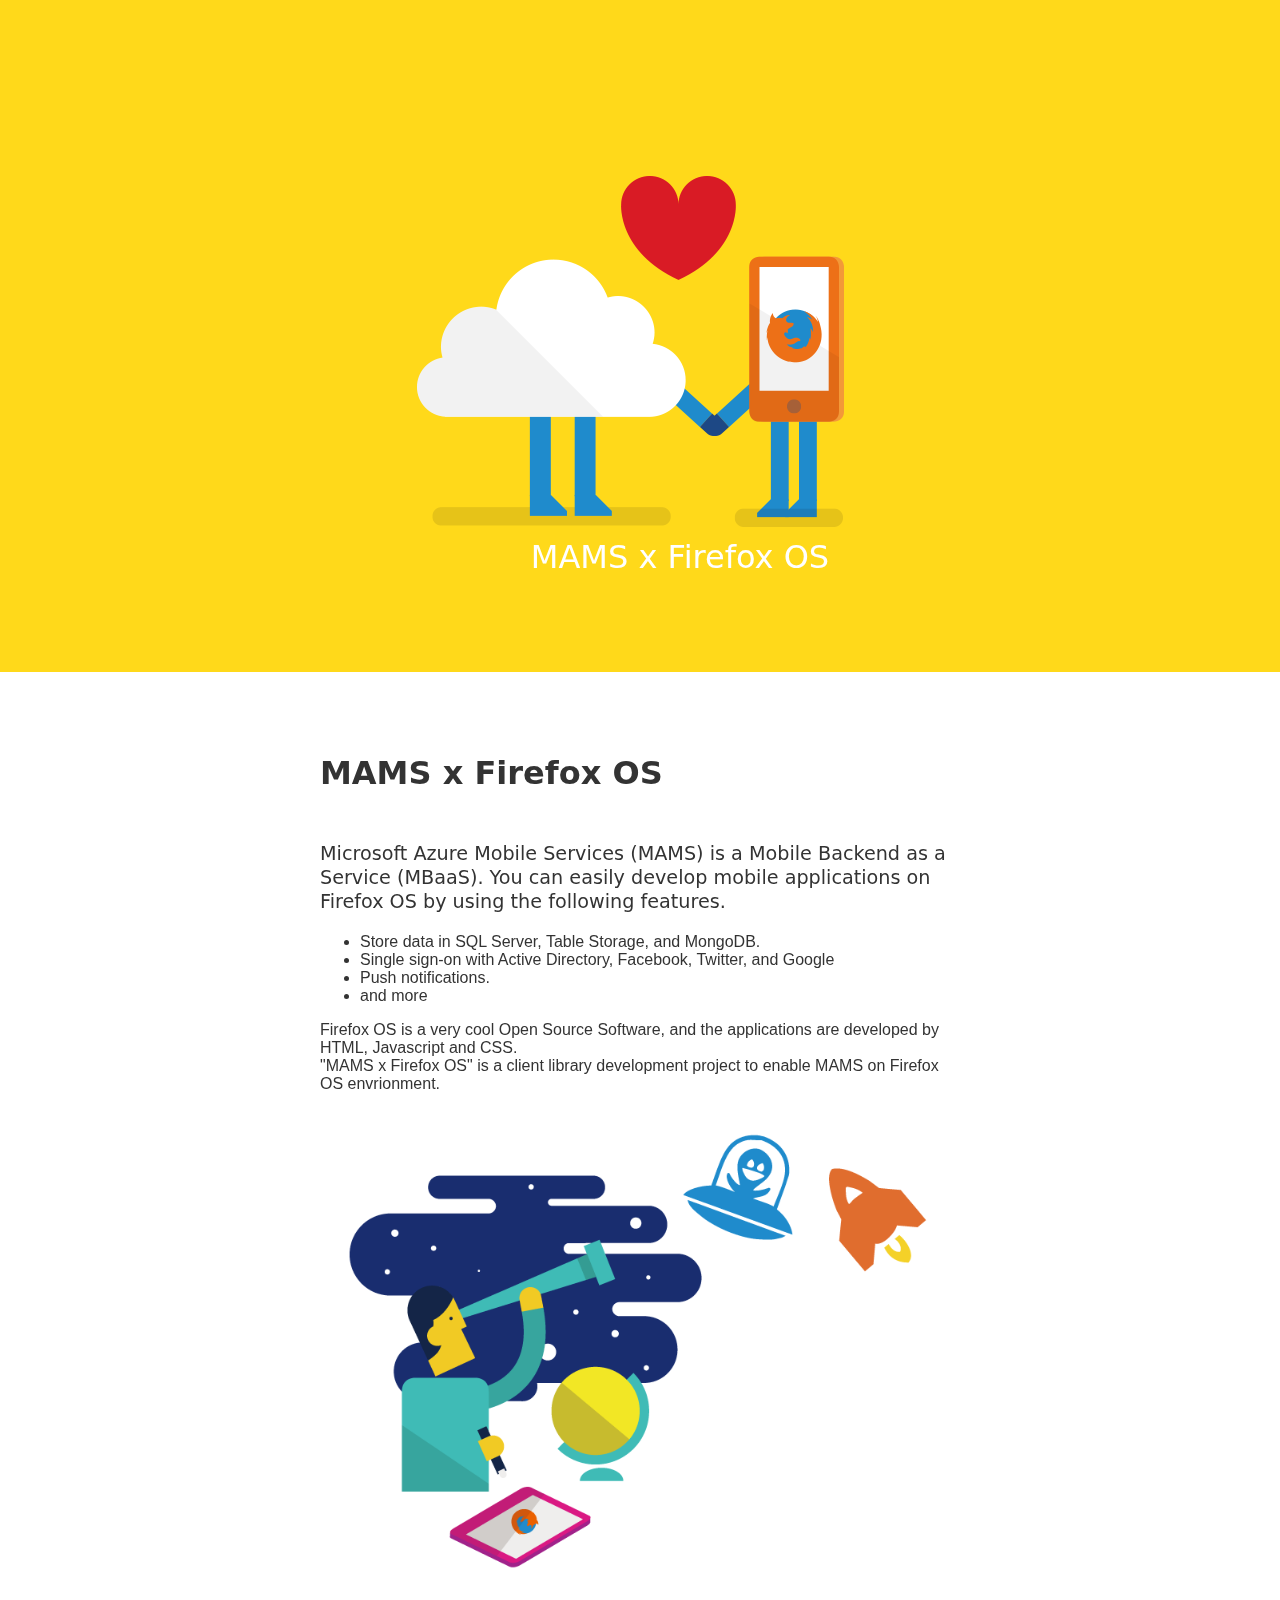
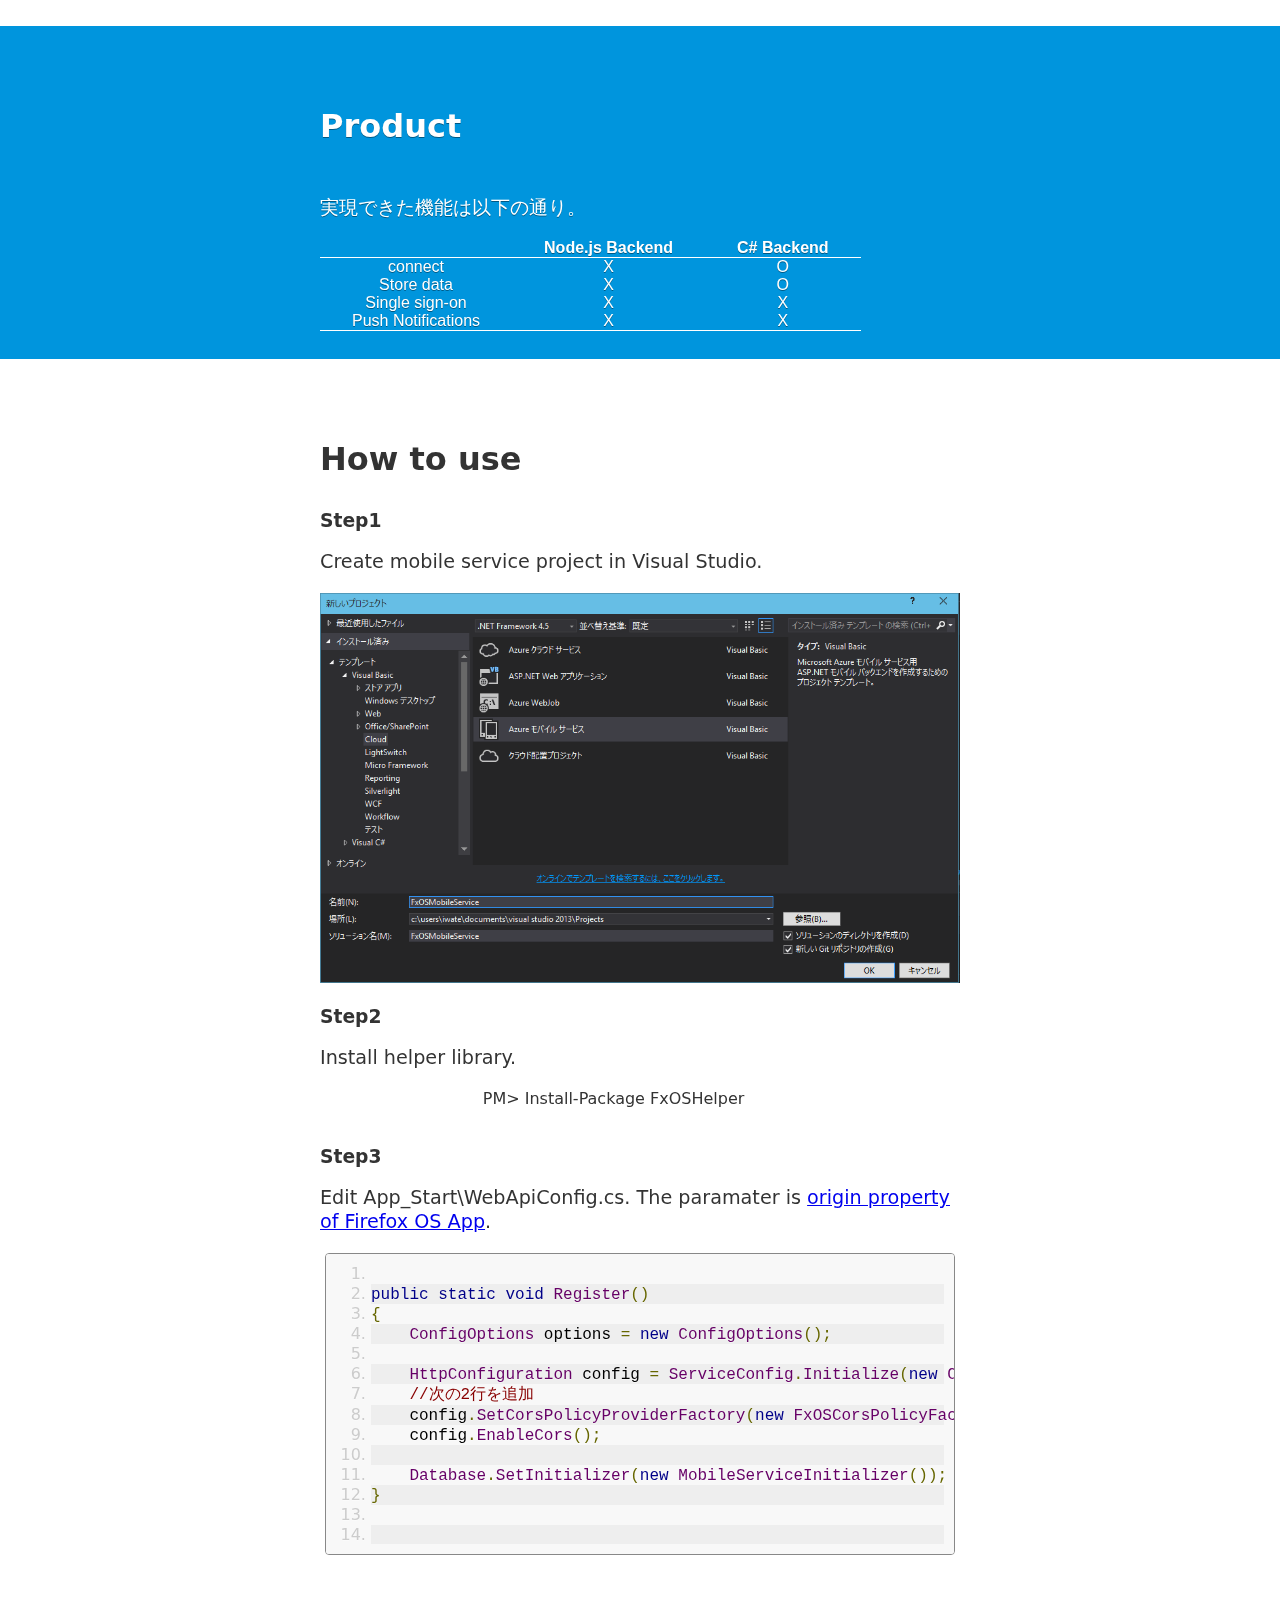
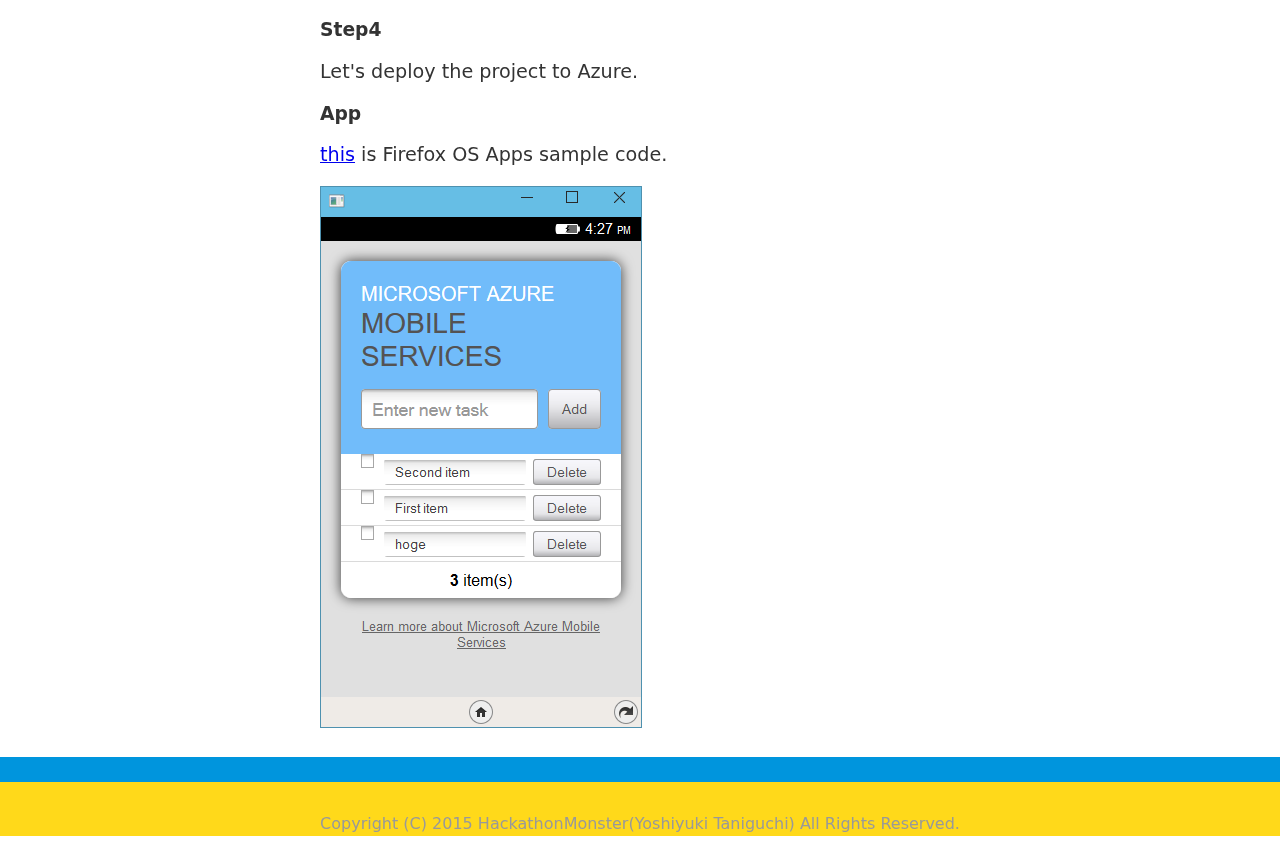
==== index.html @ bf6f058b "first commit" ====
<!DOCTYPE html>
<html lang="ja">
<head>
    <meta charset="UTF-8">
    <title>Microsoft Azure Mobile Service Plus Firefox OS</title>
    <link href="./css/normalize.css" rel="stylesheet" type="text/css" />
    <link href="./css/style.css" type="text/css" rel="stylesheet" />
    <link href="./src/prettify.css" type="text/css" rel="stylesheet" />
    <script src="./src/prettify.js" type="text/javascript" ></script>
    <script src="./src/lang-css.js" type="text/javascript"></script>
</head>
<body onload="prettyPrint()">
    <div id="wrp">
        <header>
            <div id="logo">
                
                </div>
                <div id="main_img"><div class="center"><img class="header" src="./img/img_header.png"></div>
                <h1>MAMS x Firefox OS</h1>
                </div>
            </rheader>
            <main>
                <div class="black"> 
                    <section class="black">
                        <h2>MAMS x Firefox OS</h2>
                        <p class="column5">
                            Microsoft Azure Mobile Services (MAMS) is a Mobile Backend as a Service (MBaaS). You can easily develop mobile applications on Firefox OS by using the following features.<br>
                            <ul>
                                <li>Store data in SQL Server, Table Storage, and MongoDB.</li>
                                <li>Single sign-on with Active Directory, Facebook, Twitter, and Google</li>
                                <li>Push notifications. </li>
                                <li>and more</li>
                            </ul>
                            Firefox OS is a very cool Open Source Software, and the applications are developed by HTML, Javascript and CSS.<br>
                            "MAMS x Firefox OS" is a client library development project to enable MAMS on Firefox OS envrionment.
                        </p>
                        <img id="img02" class="column5" src="./img/img02.png">
                        <hr>
                    </section>
                </div>

                <div class="white">
                    <section class="white">
                        <h2>Product</h2>
                        <p class="column5">
                            実現できた機能は以下の通り。
                            <table>
                                <tr class="ub">
                                    <th></th><th>Node.js Backend</th><th>C# Backend</th>
                                </tr>
                                <tr>
                                    <td>connect </td><td>X</td><td>O</td>
                                </tr>
                                <tr>
                                    <td>Store data</td><td>X</td><td>O</td>
                                </tr>
                                <tr>
                                    <td>Single sign-on</td><td>X</td><td>X</td>
                                </tr>
                                <tr  class="ub">    
                                     <td>Push Notifications</td><td>X</td><td>X</td>
                                </tr>
                            </table>
                        </p>
                        <!-- <img id="img04" c lass="column2" src="./img/img04.png"> -->
                        <hr>
                    </section>

                    <!-- <div class="black">
                        <section class="black">
                            <h2>説明3</h2>
                            <img id="img03" class="column1" src="./img/img03.png">
                            <p class="column4">
                                Lorem ipsum dolor sit amet, consectetur adipisicing elit. Itaque commodi sed nostrum saepe, repellendus quia, reiciendis consectetur ullam eligendi ducimus doloremque quod sit nesciunt est libero rem delectus velit architecto natus ipsam reprehenderit blanditiis, accusamus iusto voluptates. Eius alias, perspiciatis culpa magnam. Officiis laudantium velit et repellendus temporibus nulla animi, architecto, exercitationem modi sit, dolore aperiam ipsa cupiditate sint provident sed expedita in atque labore. Error earum unde, veniam vero culpa nostrum ad assumenda optio officia necessitatibus, veritatis, dicta corrupti nam expedita ex itaque debitis tempora corporis. Minus ipsa nemo aut esse. A distinctio nisi deleniti quidem necessitatibus harum ratione.
                            </p>
                            <hr>
                        </section>

                    </div> -->

                    <div class="black">
                        <section class="black">
                            <h2>How to use</h2>
                            <h3>Step1</h3>
                            <p>Create mobile service project in Visual Studio.</p>
                            <img src="img/step1.png" />
                            <h3>Step2</h3>
                            <p>Install helper library.</p>
                            <pre>
                                PM> Install-Package FxOSHelper
                            </pre>
                            <h3>Step3</h3>
                            <p>Edit App_Start\WebApiConfig.cs. The paramater is <a href="https://developer.mozilla.org/ja/Apps/Manifest#origin">origin property of Firefox OS App</a>.</p>
                            <pre class="prettyprint linenums"><code>
public static void Register()
{
    ConfigOptions options = new ConfigOptions();
            
    HttpConfiguration config = ServiceConfig.Initialize(new ConfigBuilder(options));
    //次の2行を追加
    config.SetCorsPolicyProviderFactory(new FxOSCorsPolicyFactory("app://fxos.contoso.com"));
    config.EnableCors();

    Database.SetInitializer(new MobileServiceInitializer());
}
        </code>
    </pre>
    <h3>Step4</h3>
                            <p>Let's deploy the project to Azure.</p>
    <h3>App</h3>
                            <p><a href="https://github.com/iwate/FxOSTodoSample">this</a> is Firefox OS Apps sample code.</p>
                            <img src="img/sample.png" />
</section>
</div>
</main>
<footer>
    <p class="copyright">
        Copyright (C) 2015 HackathonMonster(Yoshiyuki Taniguchi) All Rights Reserved.
    </p>
</footer>
</div>

</script>
</body>
</html>
---- css/style.css ----
#wrp
{
    margin: 0 auto 0 auto;
}
h1,
h2,
h3,
h4,
h5,
h6,
p,
pre
{
    font-family: Segoe UI,Frutiger,Frutiger Linotype,Dejavu Sans,Helvetica Neue,Arial,sans-serif;
    font-we

    margin: 0 0 0 0;
}

.column1{
    float: left;
    width: 20%;
    height: 100%;
}
.column2{
    float: left;
    width: 40%;
    height: 100%;
}
.column3{
    float: left;
    width: 60%;
    height: 100%;
}
.column4{
    float: left;
    width: 80%;
    height: 100%;
}
.column5{
    float: left;
    width: 100%;
    height: 100%;
}
hr{
    clear: both;
    border: 0;
    height: 0;
}

img
{
    max-width: 100%;
    height: auto;
    margin: 0 0 0 0;
}

/*ヘッダー*/
header
{
    padding: 30px 0 0 0;

    background: #ffd91a;
}
img.header
{
    height: 100%;

    text-align: center;
}
h1
{
    font-size: 2rem;
    font-weight: normal;
    /*line-height: 8rem;*/

    margin: -6rem 0 0 5rem;
    padding-bottom:6rem;

    text-align: center;

    color: #fff;
    /*text-shadow: 0.5rem 0.5rem 0 rgb(213,175,0);*/
    /*text-shadow: 10rem 10rem 0 #999;*/
}
h1 span.subtitle
{
    font-size: 4rem;
    font-weight: 200;

    /*text-shadow: 0 2px 2px rgba(0, 0, 0, .4);*/
}
/*メイン画像*/
#main_img
{
    width: 100%;
    min-height: 300px;
    margin: 0 auto 0 auto;

    background: #ffd91a;
}
/*メイン処理*/
div.center
{
    text-align: center;
}
div.black
{
    padding-top: 50px;
    padding-bottom: 25px;

    background: #fff;
}
div.white
{
    padding-top: 50px;
    padding-bottom: 25px;

    background: #0095dd;
}
section
{
    width: 50%;
    margin: 0 auto 0 auto;
}
section.white
{
    color: #fff;
    text-shadow: 0 1px 0 rgba(0, 0, 0, .4);
}
section.black
{
    color: #333;
    text-shadow: 0 1px 0 rgba(255, 255, 255, .4);
}
section h2
{
    font-size: 2rem;
    line-height: 3rem;
}
section p
{
    font-size: 1.2em;
    line-height: 1.5rem;
}
table td,table th{
    text-align: center;
    padding: 0 2rem;
}

.ub{
    border-bottom: 1px solid #fff;
}


/*フッター*/


footer
{
    margin: 30px 0 30px 0;

    text-align: center;
}
footer p.copyright
{
    font-size: 1rem;
    line-height: 1.5em;

    padding: 0 50px 0 50px;

    color: #999;
}
---- src/prettify.css ----
/* Pretty printing styles. Used with prettify.js. */

/* SPAN elements with the classes below are added by prettyprint. */
.pln { color: #000 }  /* plain text */

@media screen {
  .str { color: #080 }  /* string content */
  .kwd { color: #008 }  /* a keyword */
  .com { color: #800 }  /* a comment */
  .typ { color: #606 }  /* a type name */
  .lit { color: #066 }  /* a literal value */
  /* punctuation, lisp open bracket, lisp close bracket */
  .pun, .opn, .clo { color: #660 }
  .tag { color: #008 }  /* a markup tag name */
  .atn { color: #606 }  /* a markup attribute name */
  .atv { color: #080 }  /* a markup attribute value */
  .dec, .var { color: #606 }  /* a declaration; a variable name */
  .fun { color: red }  /* a function name */
}

/* Use higher contrast and text-weight for printable form. */
@media print, projection {
  .str { color: #060 }
  .kwd { color: #006; font-weight: bold }
  .com { color: #600; font-style: italic }
  .typ { color: #404; font-weight: bold }
  .lit { color: #044 }
  .pun, .opn, .clo { color: #440 }
  .tag { color: #006; font-weight: bold }
  .atn { color: #404 }
  .atv { color: #060 }
}

/* Put a border around prettyprinted code snippets. */
pre.prettyprint { border: 1px solid #888; color: #ccc }

/* Specify class=linenums on a pre to get line numbering */
ol.linenums { margin-top: 0; margin-bottom: 0 } /* IE indents via margin-left */
/* Alternate shading for lines */
li.L1,
li.L3,
li.L5,
li.L7,
li.L9 { background: #eee }

/* 追加分 */
pre.prettyprint {
margin: 5px;
margin-bottom:4rem;
padding: 10px;

/*行番号が隠れないように追記*/
padding-left:5px;

/*スクロールバー無しにするためにコメントアウト*/
/*max-height: 300px;*/
overflow: auto;
background-color: #f8f8f8;

/*かどをまるく*/
border-radius:4px;
}
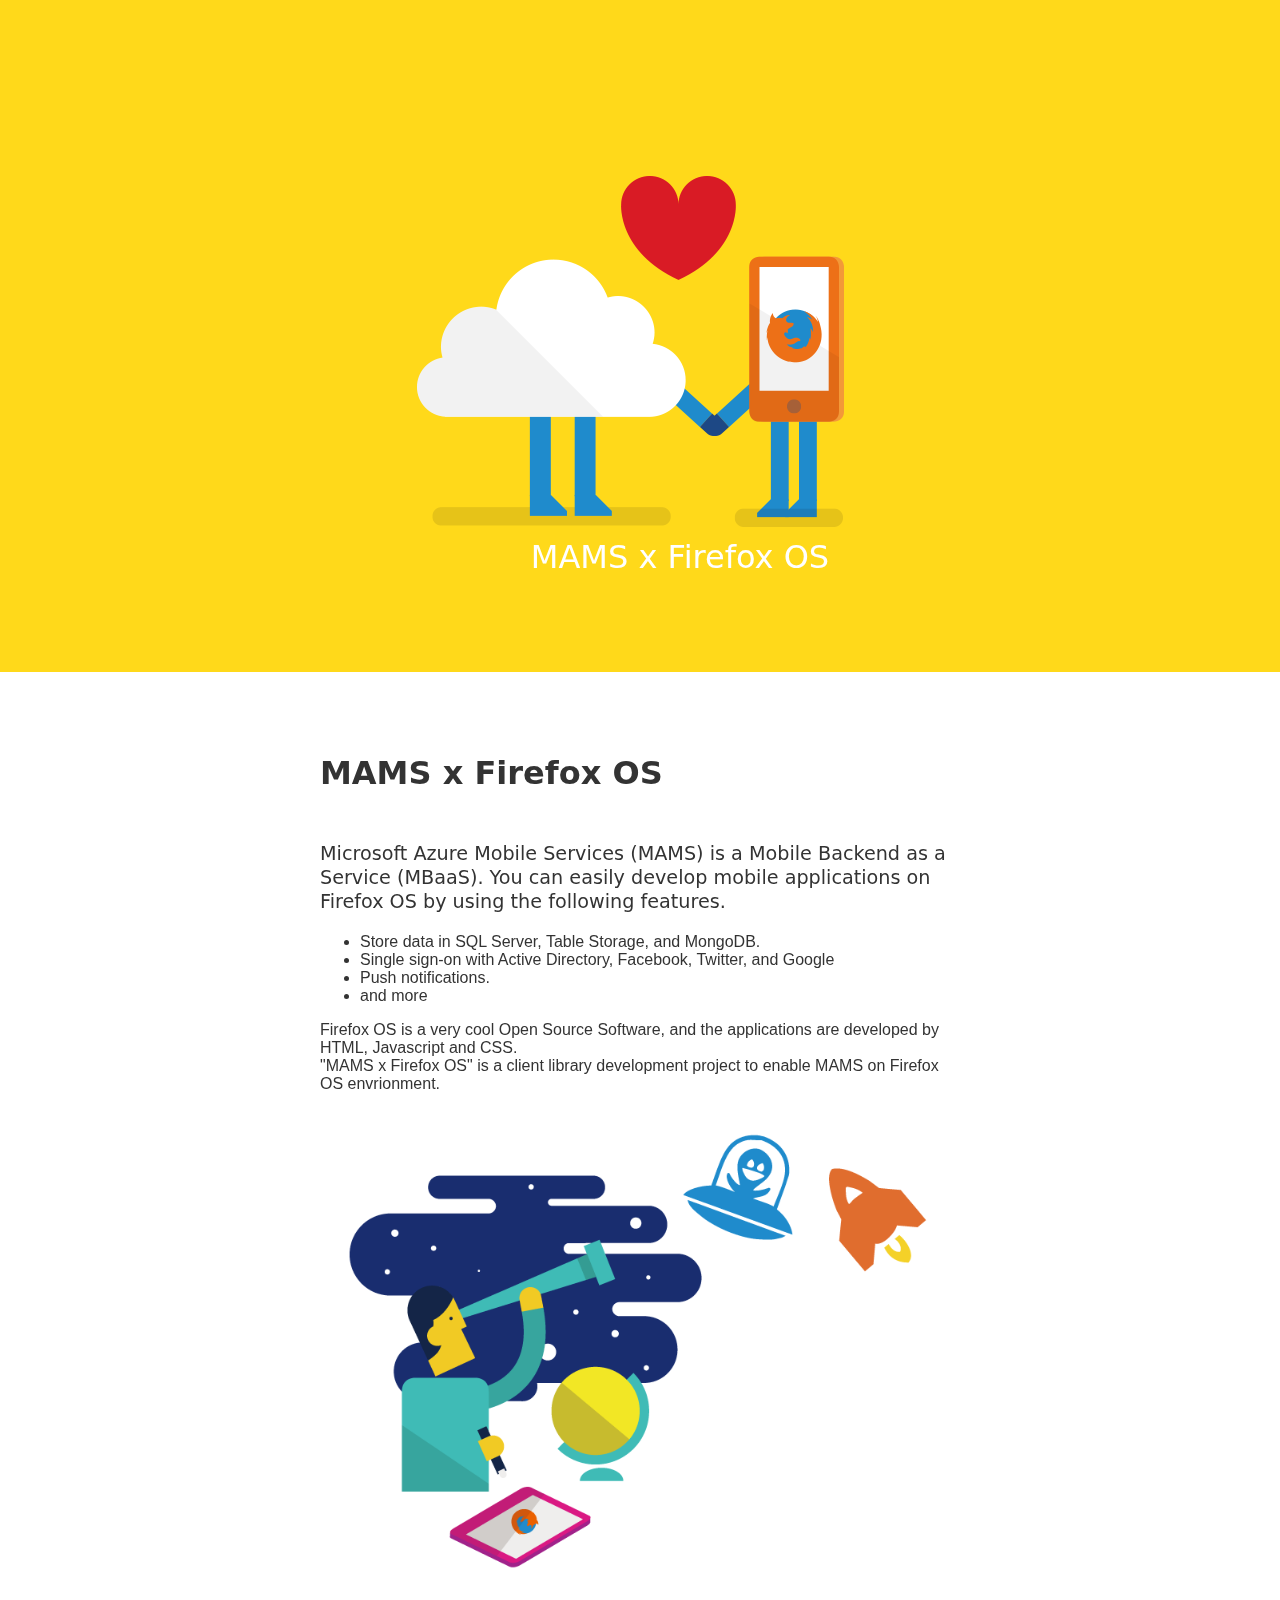
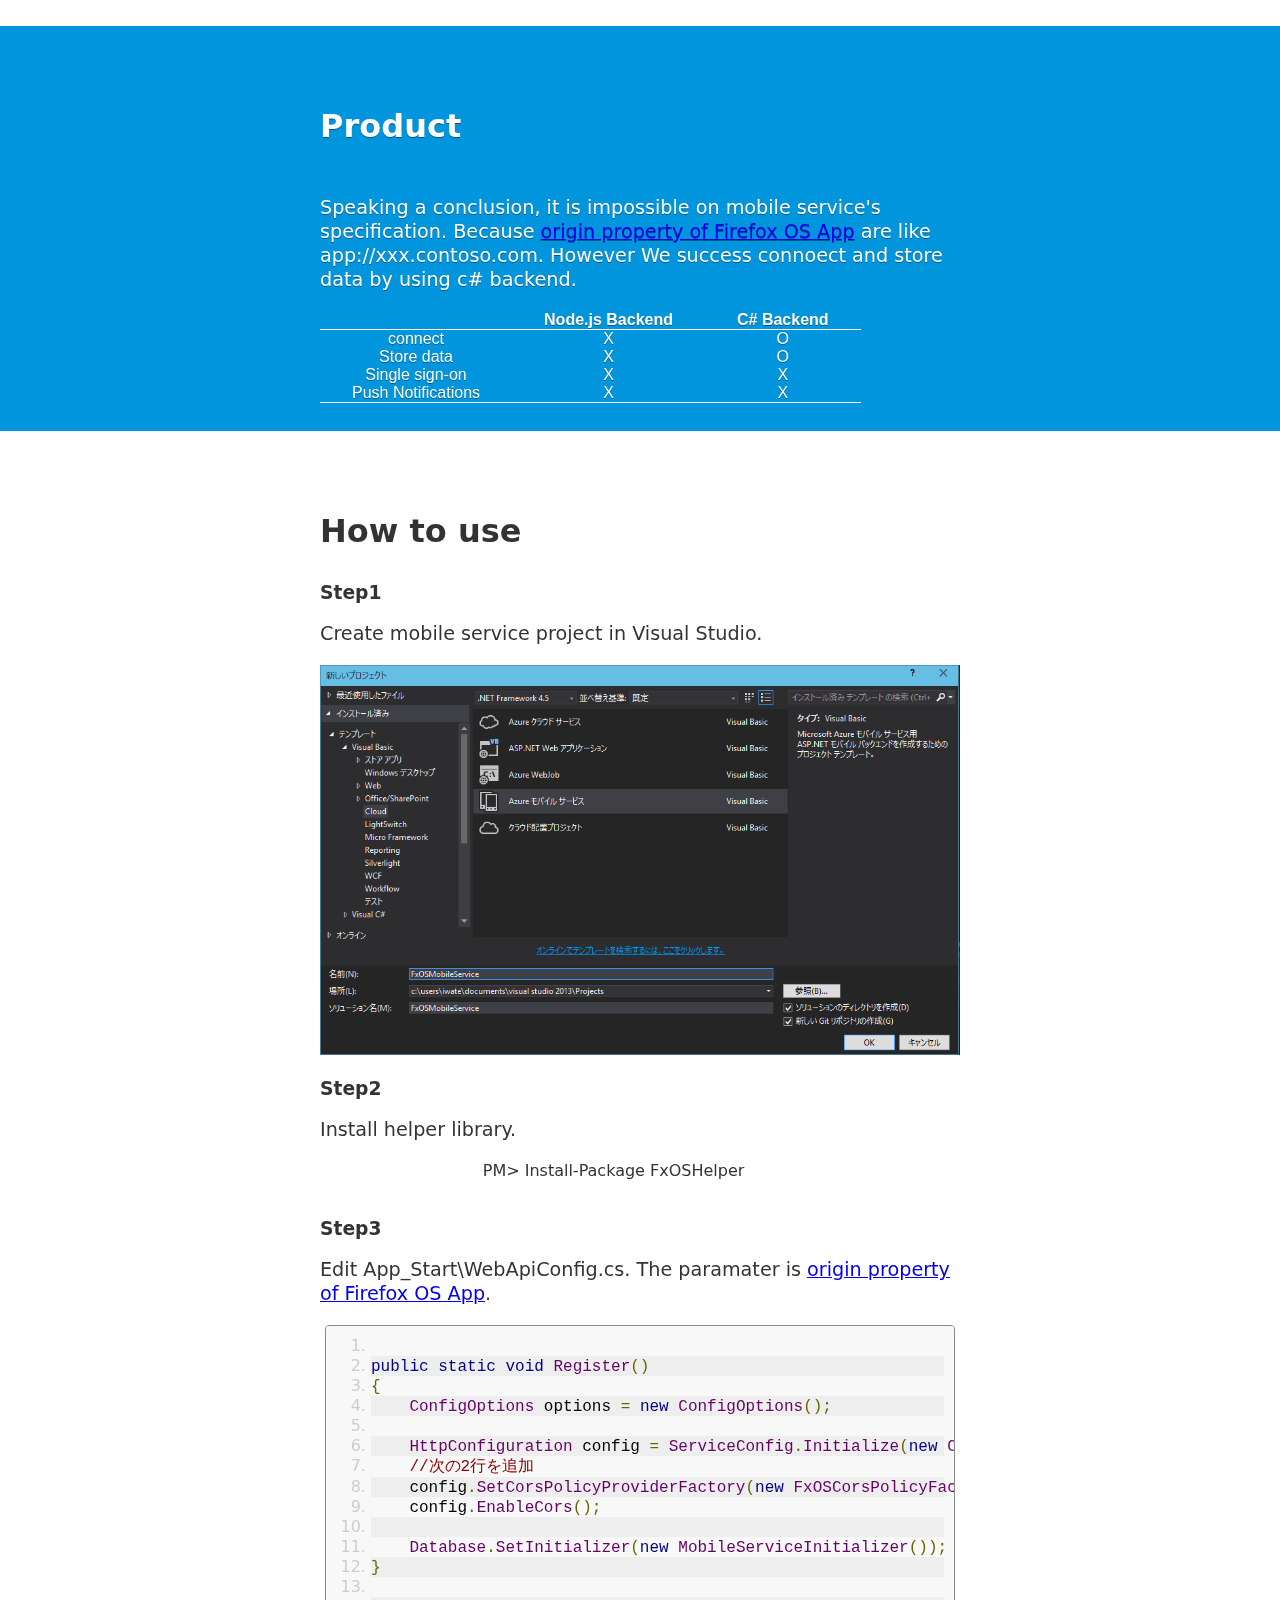
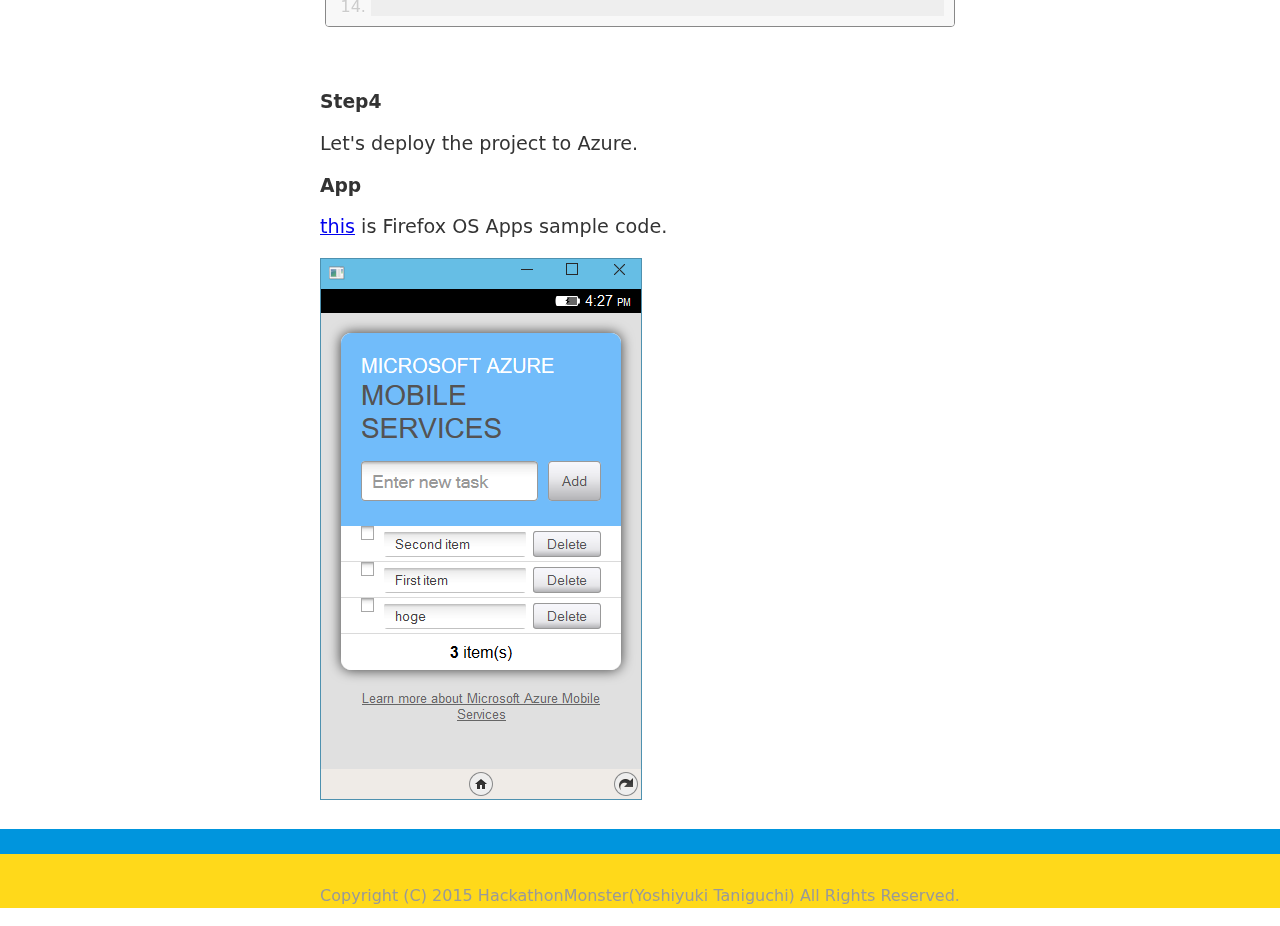
==== commit cb2e741d: "update" ====
--- a/index.html
+++ b/index.html
@@ -43,7 +43,8 @@
                     <section class="white">
                         <h2>Product</h2>
                         <p class="column5">
-                            実現できた機能は以下の通り。
+                            Speaking a conclusion, it is impossible on mobile service's specification. Because   <a href="https://developer.mozilla.org/ja/Apps/Manifest#origin">origin property of Firefox OS App</a> are like  app://xxx.contoso.com.
+                            However We success connoect and store data by using c# backend.
                             <table>
                                 <tr class="ub">
                                     <th></th><th>Node.js Backend</th><th>C# Backend</th>
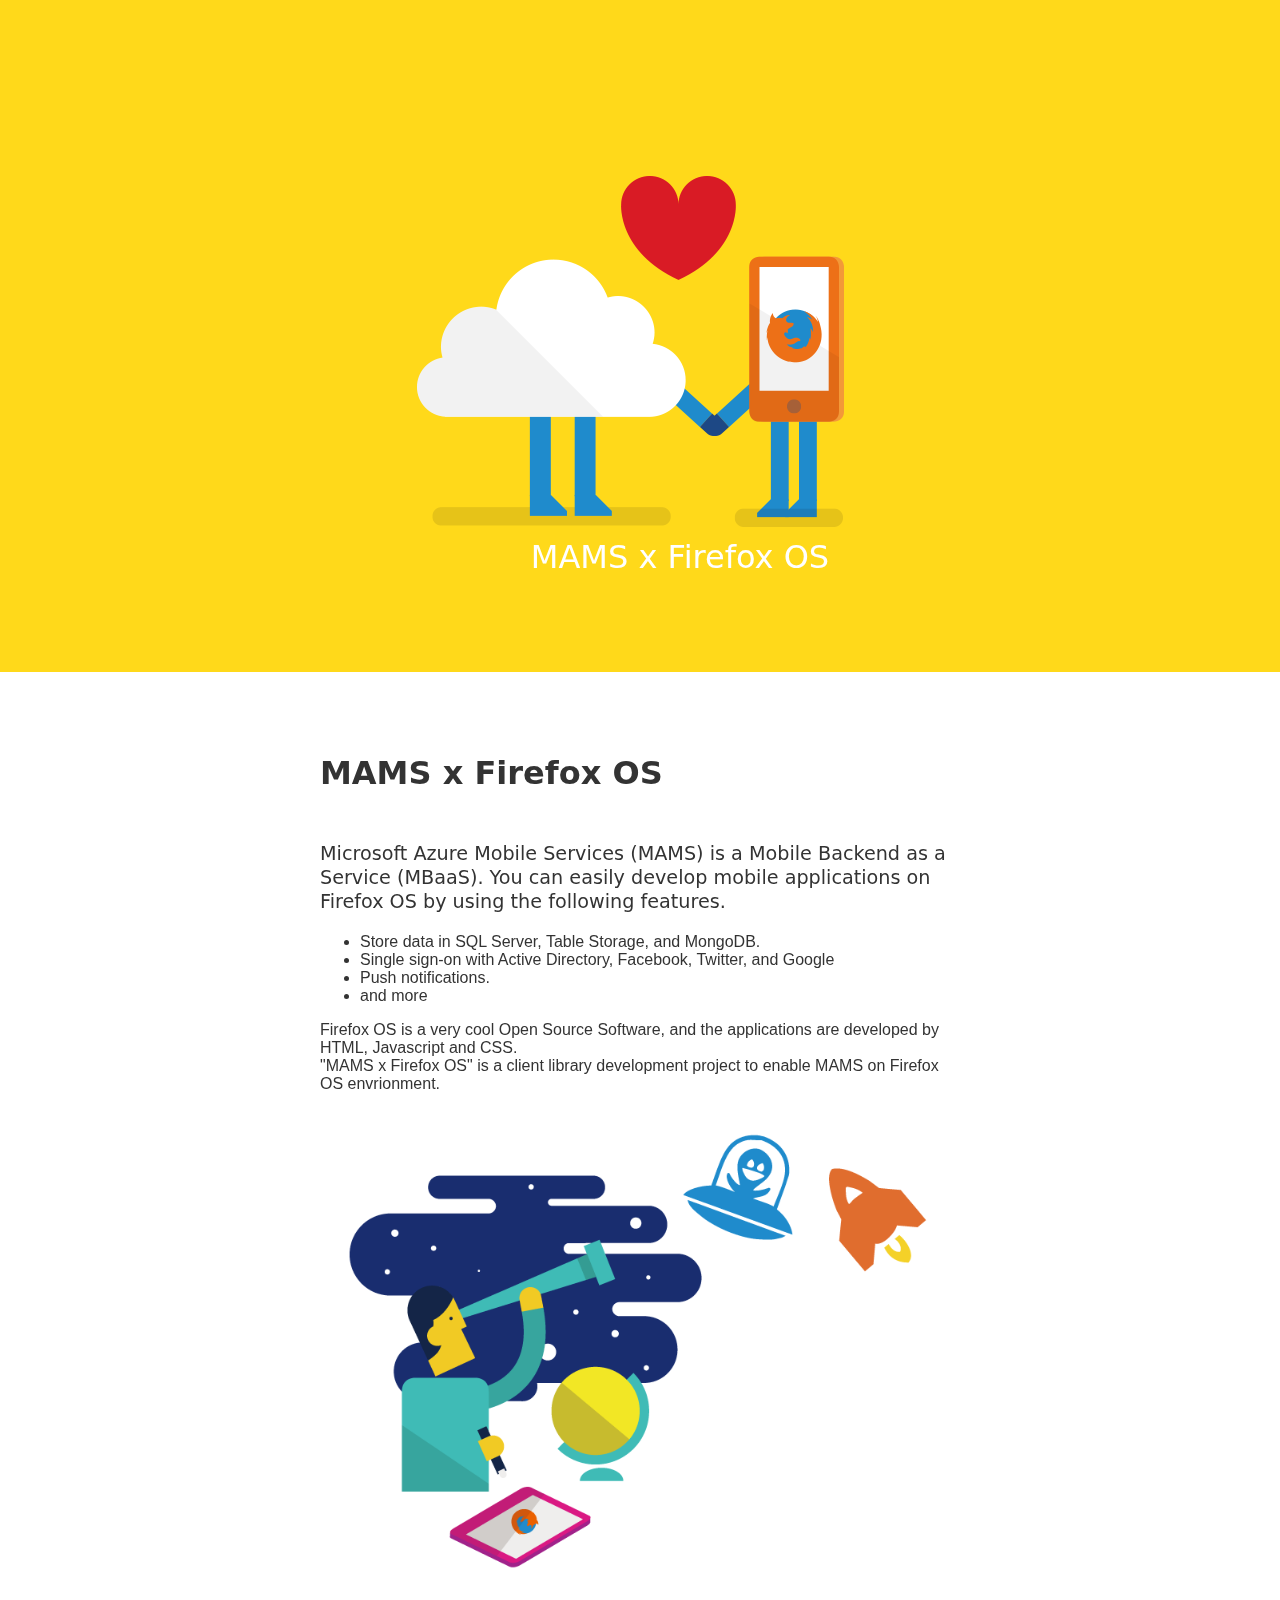
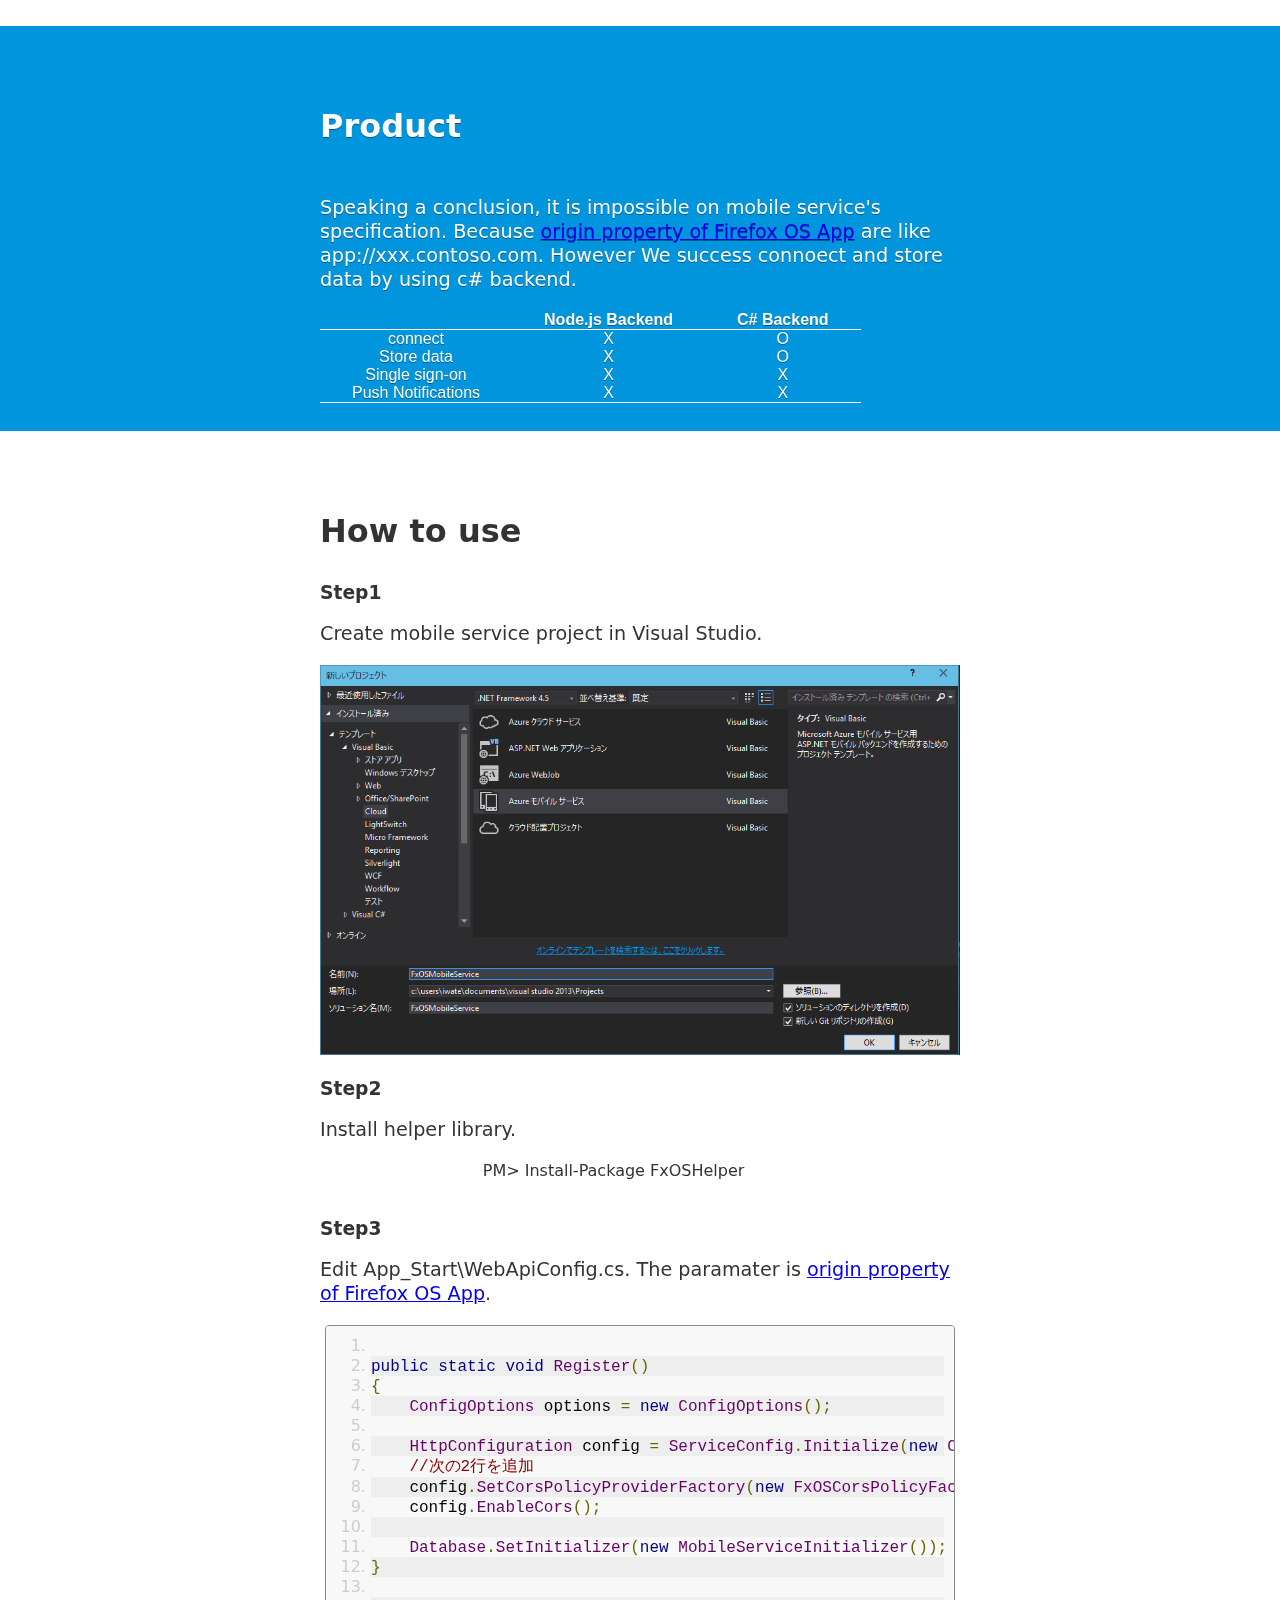
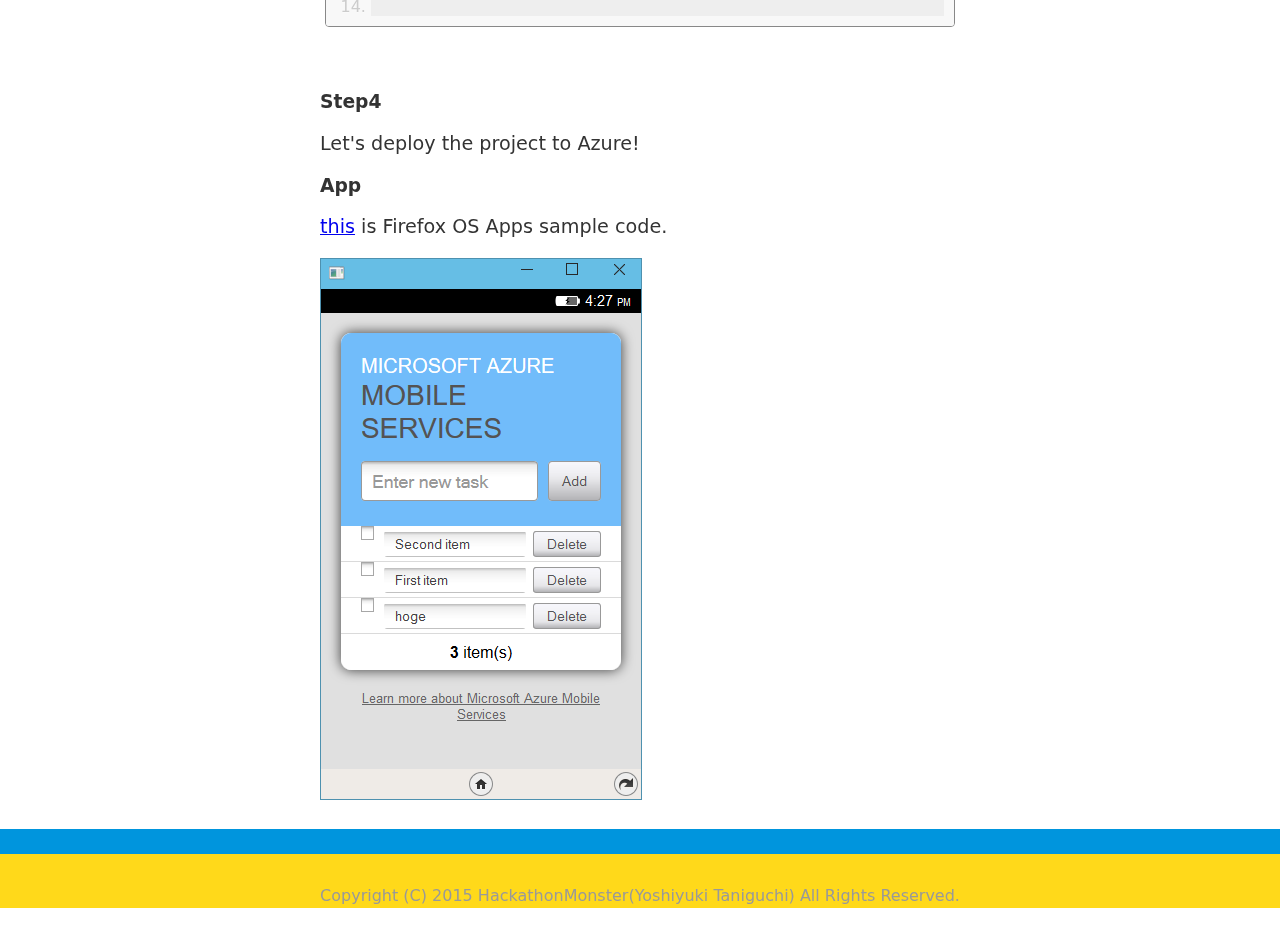
==== commit 0fde4f7c: "update" ====
--- a/index.html
+++ b/index.html
@@ -107,7 +107,7 @@
         </code>
     </pre>
     <h3>Step4</h3>
-                            <p>Let's deploy the project to Azure.</p>
+                            <p>Let's deploy the project to Azure!</p>
     <h3>App</h3>
                             <p><a href="https://github.com/iwate/FxOSTodoSample">this</a> is Firefox OS Apps sample code.</p>
                             <img src="img/sample.png" />
